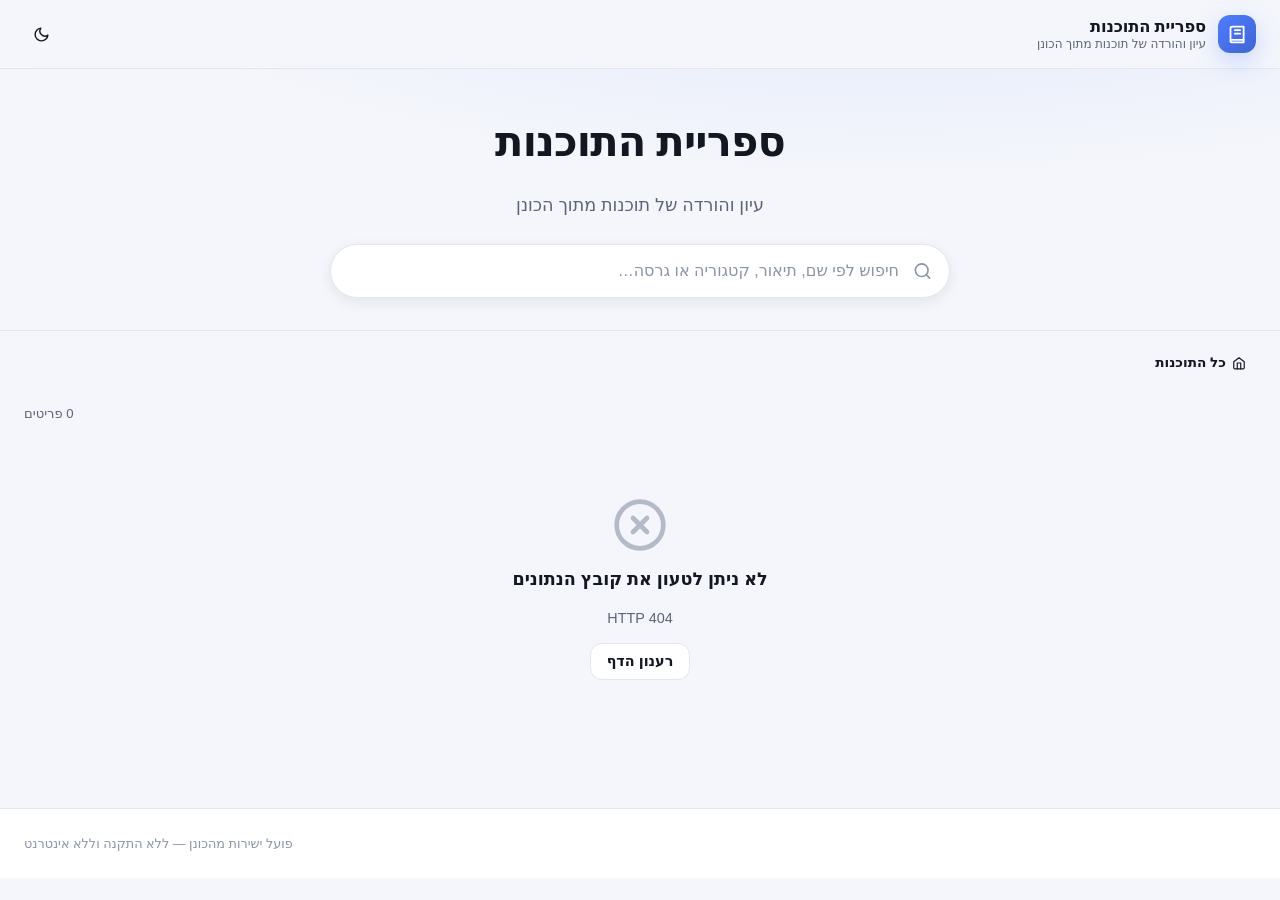
==== app/index.html @ 56401ef3 "Desktop app: single exe + auto-created data folder (Tauri)" ====
<!DOCTYPE html>
<html lang="he" dir="rtl">
  <head>
    <meta charset="utf-8" />
    <meta name="viewport" content="width=device-width, initial-scale=1" />
    <meta name="color-scheme" content="light dark" />
    <meta name="description" content="ספריית תוכנות להורדה — פועלת ישירות מהכונן, ללא התקנה וללא חיבור לאינטרנט." />
    <meta name="robots" content="noindex, nofollow" />

    <!-- The title is replaced at runtime from settings.appTitle. -->
    <title>ספריית התוכנות</title>

    <link rel="icon" href="assets/favicon.svg" type="image/svg+xml" />
    <link rel="stylesheet" href="css/base.css" />
    <link rel="stylesheet" href="css/components.css" />
    <link rel="stylesheet" href="css/app.css" />
  </head>

  <body>
    <a class="skip-link" href="#catalog">דילוג לתוכן הראשי</a>

    <header class="app-header">
      <div class="app-header__inner">
        <div class="brand">
          <div class="brand__mark" aria-hidden="true">
            <svg viewBox="0 0 24 24" fill="none" stroke="currentColor" stroke-width="2"
                 stroke-linecap="round" stroke-linejoin="round">
              <path d="M4 19.5V5a2 2 0 0 1 2-2h13v18H6a2 2 0 0 1-2-2Z" />
              <path d="M4 19.5A2 2 0 0 1 6 18h13" />
              <path d="M9 7h6" />
              <path d="M9 11h6" />
            </svg>
          </div>
          <div class="brand__text">
            <div class="brand__title" id="brand-title">ספריית התוכנות</div>
            <div class="brand__sub" id="brand-sub"></div>
          </div>
        </div>

        <div class="app-header__actions" id="header-actions"></div>
      </div>
    </header>

    <section class="hero">
      <div class="hero__inner">
        <h1 class="hero__title" id="hero-title">ספריית התוכנות</h1>
        <p class="hero__subtitle" id="hero-subtitle"></p>

        <div class="hero__contact" id="hero-contact" hidden></div>

        <div class="search" id="search" role="search">
          <svg class="search__icon" viewBox="0 0 24 24" fill="none" stroke="currentColor"
               stroke-width="2" stroke-linecap="round" stroke-linejoin="round" aria-hidden="true">
            <circle cx="11" cy="11" r="8" />
            <path d="m21 21-4.35-4.35" />
          </svg>

          <label class="sr-only" for="search-input">חיפוש תוכנה</label>
          <input
            class="search__input"
            id="search-input"
            type="search"
            autocomplete="off"
            spellcheck="false"
            placeholder="חיפוש לפי שם, תיאור, קטגוריה או גרסה…"
            aria-describedby="search-help"
          />
          <span class="sr-only" id="search-help">
            התוצאות מתעדכנות מיד עם ההקלדה. ניתן ללחוץ על מקש לוכסן כדי לעבור לשדה החיפוש.
          </span>

          <button class="search__clear" id="search-clear" type="button" aria-label="ניקוי החיפוש">
            <svg viewBox="0 0 24 24" fill="none" stroke="currentColor" stroke-width="2"
                 stroke-linecap="round" stroke-linejoin="round" aria-hidden="true">
              <path d="M18 6 6 18" />
              <path d="m6 6 12 12" />
            </svg>
          </button>
        </div>
      </div>
    </section>

    <nav class="breadcrumbs" id="breadcrumbs" aria-label="מיקום נוכחי"></nav>

    <div class="toolbar">
      <div class="filters" id="filters" hidden></div>
      <div class="toolbar__meta">
        <span id="item-count"></span>
      </div>
    </div>

    <main class="catalog" id="catalog" tabindex="-1">
      <div class="empty" id="loading">
        <svg class="empty__icon" viewBox="0 0 24 24" fill="none" stroke="currentColor"
             stroke-width="2" stroke-linecap="round" style="animation: spin 0.9s linear infinite"
             aria-hidden="true">
          <path d="M21 12a9 9 0 1 1-6.2-8.6" />
        </svg>
        <p class="empty__text">טוען את הספרייה…</p>
      </div>
    </main>

    <footer class="app-footer">
      <div class="app-footer__inner">
        <span id="last-update"></span>
        <span>פועל ישירות מהכונן — ללא התקנה וללא אינטרנט</span>
      </div>
    </footer>

    <!--
      SCRIPT ORDER MATTERS.
      These are classic scripts, not ES modules: a module <script> is fetched
      with CORS, and a page opened from file:// has an opaque origin, so the
      browser blocks it. Classic scripts have no such restriction. Each file
      registers itself on the USBLib namespace and depends only on files
      loaded above it. See js/core/namespace.js for the full rationale.

      window.USBLibDatabase is defined before this file even loads: the
      desktop app (src-tauri) injects it via an initialization_script that
      reads the external data/database.json beside the .exe. Nothing here
      needs to fetch or <script src> it.
    -->

    <script src="js/core/namespace.js"></script>
    <script src="js/core/logger.js"></script>
    <script src="js/core/utils.js"></script>
    <script src="js/core/paths.js"></script>
    <script src="js/core/filetypes.js"></script>
    <script src="js/core/schema.js"></script>
    <script src="js/core/db.js"></script>
    <script src="js/core/storage.js"></script>

    <script src="js/ui/dom.js"></script>
    <script src="js/ui/icons.js"></script>
    <script src="js/ui/toast.js"></script>
    <script src="js/ui/modal.js"></script>
    <script src="js/ui/theme.js"></script>

    <script src="js/app/search.js"></script>
    <script src="js/app/download.js"></script>
    <script src="js/app/cards.js"></script>
    <script src="js/app/details.js"></script>
    <script src="js/app/main.js"></script>
  </body>
</html>
---- app/css/base.css ----
/* ==========================================================================
   base.css — Design tokens, reset, typography, RTL foundations.
   Loaded first. Contains no component-specific rules.
   ========================================================================== */

/* --- Design tokens ------------------------------------------------------- */
:root {
  /* Accent is overwritten at runtime from settings.ui.accent (see theme.js). */
  --accent: #4f7cff;
  --accent-strong: #3b63e0;
  --accent-soft: rgba(79, 124, 255, 0.12);
  --accent-contrast: #ffffff;

  --ok: #1f9d55;
  --warn: #c2870a;
  --danger: #d64545;
  --danger-soft: rgba(214, 69, 69, 0.12);

  /* Light palette (default). Dark palette overrides below. */
  --bg: #f4f6fb;
  --bg-elevated: #ffffff;
  --surface: #ffffff;
  --surface-2: #f7f8fc;
  --surface-3: #eef1f8;
  --border: #e2e6f0;
  --border-strong: #cbd2e2;

  --text: #131722;
  --text-muted: #5c6478;
  --text-faint: #8b93a7;

  --shadow-sm: 0 1px 2px rgba(16, 24, 40, 0.05);
  --shadow-md: 0 4px 14px rgba(16, 24, 40, 0.08);
  --shadow-lg: 0 18px 44px rgba(16, 24, 40, 0.14);
  --shadow-accent: 0 8px 24px rgba(79, 124, 255, 0.28);

  --radius-sm: 8px;
  --radius-md: 12px;
  --radius-lg: 18px;
  --radius-xl: 24px;
  --radius-pill: 999px;

  --space-1: 4px;
  --space-2: 8px;
  --space-3: 12px;
  --space-4: 16px;
  --space-5: 24px;
  --space-6: 32px;
  --space-7: 48px;

  --font: "Segoe UI", "Assistant", "Rubik", "Noto Sans Hebrew", "Arial Hebrew",
    Arial, system-ui, sans-serif;
  --font-mono: "Cascadia Mono", "Consolas", "Courier New", monospace;

  --ease: cubic-bezier(0.22, 0.61, 0.36, 1);
  --ease-out: cubic-bezier(0.16, 1, 0.3, 1);
  --dur-fast: 120ms;
  --dur: 200ms;
  --dur-slow: 320ms;

  --header-h: 68px;
  --content-max: 1360px;

  color-scheme: light;
}

[data-theme="dark"] {
  --bg: #0d1017;
  --bg-elevated: #151a23;
  --surface: #161b25;
  --surface-2: #1c222e;
  --surface-3: #232a38;
  --border: #262e3d;
  --border-strong: #38425a;

  --text: #e9edf5;
  --text-muted: #9aa4b8;
  --text-faint: #6c7689;

  --shadow-sm: 0 1px 2px rgba(0, 0, 0, 0.4);
  --shadow-md: 0 4px 14px rgba(0, 0, 0, 0.45);
  --shadow-lg: 0 18px 44px rgba(0, 0, 0, 0.6);

  color-scheme: dark;
}

/* --- Reset --------------------------------------------------------------- */
*,
*::before,
*::after {
  box-sizing: border-box;
}

html,
body {
  margin: 0;
  padding: 0;
}

/**
 * The `hidden` attribute must actually hide.
 *
 * The UA stylesheet's `[hidden] { display: none }` has specificity (0,1,0),
 * so ANY class rule that sets `display` silently defeats it — .gate,
 * .filters, .btn and .field all would. Everything in this app toggles
 * visibility through Dom.setHidden(), so this rule is what makes that work,
 * and it is the reason no component needs its own `[hidden]` override.
 */
[hidden] {
  display: none !important;
}

html {
  -webkit-text-size-adjust: 100%;
}

body {
  font-family: var(--font);
  font-size: 15px;
  line-height: 1.6;
  background: var(--bg);
  color: var(--text);
  min-height: 100vh;
  transition: background var(--dur) var(--ease), color var(--dur) var(--ease);
}

h1,
h2,
h3,
h4,
h5,
h6,
p,
figure,
ul,
ol {
  margin: 0;
}

ul,
ol {
  padding: 0;
  list-style: none;
}

img,
svg,
video {
  display: block;
  max-width: 100%;
}

button,
input,
select,
textarea {
  font: inherit;
  color: inherit;
}

button {
  cursor: pointer;
  background: none;
  border: none;
  padding: 0;
}

a {
  color: var(--accent);
  text-decoration: none;
}

a:hover {
  text-decoration: underline;
}

/* --- Typography ---------------------------------------------------------- */
h1 {
  font-size: 1.6rem;
  font-weight: 700;
  letter-spacing: -0.01em;
}
h2 {
  font-size: 1.25rem;
  font-weight: 700;
}
h3 {
  font-size: 1.05rem;
  font-weight: 600;
}

/* Hebrew text sits slightly lower than Latin in most system fonts; a small
   line-height bump keeps mixed Hebrew/Latin lines from looking cramped. */
:lang(he) {
  line-height: 1.65;
}

code,
kbd,
.mono {
  font-family: var(--font-mono);
  font-size: 0.85em;
  direction: ltr;
  unicode-bidi: embed;
}

/* --- RTL foundations ----------------------------------------------------- */
/* The document is dir="rtl"; logical properties handle mirroring everywhere.
   These helpers pin content that must stay LTR (paths, versions, numbers). */
.ltr {
  direction: ltr;
  unicode-bidi: embed;
  text-align: left;
}

.nowrap {
  white-space: nowrap;
}

.truncate {
  overflow: hidden;
  text-overflow: ellipsis;
  white-space: nowrap;
}

.clamp-2 {
  display: -webkit-box;
  -webkit-line-clamp: 2;
  -webkit-box-orient: vertical;
  overflow: hidden;
}

.clamp-3 {
  display: -webkit-box;
  -webkit-line-clamp: 3;
  -webkit-box-orient: vertical;
  overflow: hidden;
}

/* --- Accessibility ------------------------------------------------------- */
:focus-visible {
  outline: 3px solid var(--accent);
  outline-offset: 2px;
  border-radius: var(--radius-sm);
}

/* Never remove focus rings wholesale — only for pointer users on elements
   that already show a hover affordance. */
:focus:not(:focus-visible) {
  outline: none;
}

.sr-only {
  position: absolute;
  width: 1px;
  height: 1px;
  padding: 0;
  margin: -1px;
  overflow: hidden;
  clip: rect(0 0 0 0);
  white-space: nowrap;
  border: 0;
}

.skip-link {
  position: absolute;
  inset-inline-start: var(--space-4);
  top: -100px;
  z-index: 200;
  background: var(--accent);
  color: var(--accent-contrast);
  padding: var(--space-3) var(--space-5);
  border-radius: var(--radius-md);
  font-weight: 600;
  transition: top var(--dur) var(--ease);
}

.skip-link:focus {
  top: var(--space-4);
  text-decoration: none;
}

/* --- Motion preferences -------------------------------------------------- */
@media (prefers-reduced-motion: reduce) {
  *,
  *::before,
  *::after {
    animation-duration: 0.001ms !important;
    animation-iteration-count: 1 !important;
    transition-duration: 0.001ms !important;
    scroll-behavior: auto !important;
  }
}

/* --- Scrollbars ---------------------------------------------------------- */
* {
  scrollbar-width: thin;
  scrollbar-color: var(--border-strong) transparent;
}

*::-webkit-scrollbar {
  width: 10px;
  height: 10px;
}

*::-webkit-scrollbar-track {
  background: transparent;
}

*::-webkit-scrollbar-thumb {
  background: var(--border-strong);
  border-radius: var(--radius-pill);
  border: 2px solid transparent;
  background-clip: content-box;
}

*::-webkit-scrollbar-thumb:hover {
  background: var(--text-faint);
  background-clip: content-box;
}

/* --- Shared animations --------------------------------------------------- */
@keyframes fade-in {
  from {
    opacity: 0;
  }
  to {
    opacity: 1;
  }
}

@keyframes rise-in {
  from {
    opacity: 0;
    transform: translateY(10px);
  }
  to {
    opacity: 1;
    transform: none;
  }
}

@keyframes pop-in {
  from {
    opacity: 0;
    transform: translateY(12px) scale(0.97);
  }
  to {
    opacity: 1;
    transform: none;
  }
}

@keyframes spin {
  to {
    transform: rotate(360deg);
  }
}

@keyframes shimmer {
  from {
    background-position: 200% 0;
  }
  to {
    background-position: -200% 0;
  }
}
---- app/css/components.css ----
/* ==========================================================================
   components.css — Reusable UI primitives shared by index.html and admin.html.
   Anything used by exactly one page belongs in app.css / admin.css instead.
   ========================================================================== */

/* --- Buttons ------------------------------------------------------------- */
.btn {
  display: inline-flex;
  align-items: center;
  justify-content: center;
  gap: var(--space-2);
  padding: 9px 16px;
  border-radius: var(--radius-md);
  border: 1px solid var(--border);
  background: var(--surface);
  color: var(--text);
  font-weight: 600;
  font-size: 0.9rem;
  line-height: 1.2;
  white-space: nowrap;
  transition: background var(--dur-fast) var(--ease),
    border-color var(--dur-fast) var(--ease), transform var(--dur-fast) var(--ease),
    box-shadow var(--dur-fast) var(--ease), opacity var(--dur-fast) var(--ease);
}

.btn:hover {
  background: var(--surface-2);
  border-color: var(--border-strong);
}

.btn:active {
  transform: translateY(1px);
}

.btn:disabled,
.btn[aria-disabled="true"] {
  opacity: 0.5;
  pointer-events: none;
}

.btn svg {
  width: 17px;
  height: 17px;
  flex: none;
}

.btn--primary {
  background: var(--accent);
  border-color: var(--accent);
  color: var(--accent-contrast);
  box-shadow: var(--shadow-sm);
}

.btn--primary:hover {
  background: var(--accent-strong);
  border-color: var(--accent-strong);
  box-shadow: var(--shadow-accent);
}

.btn--ghost {
  background: transparent;
  border-color: transparent;
}

.btn--ghost:hover {
  background: var(--surface-3);
  border-color: transparent;
}

.btn--danger {
  color: var(--danger);
  border-color: var(--border);
}

.btn--danger:hover {
  background: var(--danger-soft);
  border-color: var(--danger);
}

.btn--lg {
  padding: 13px 26px;
  font-size: 1rem;
  border-radius: var(--radius-lg);
}

.btn--lg svg {
  width: 19px;
  height: 19px;
}

.btn--icon {
  padding: 8px;
  border-radius: var(--radius-md);
}

.btn--block {
  width: 100%;
}

.btn--loading {
  pointer-events: none;
  opacity: 0.75;
}

.btn--loading svg:first-child {
  animation: spin 0.8s linear infinite;
}

/* --- Form controls ------------------------------------------------------- */
.field {
  display: flex;
  flex-direction: column;
  gap: var(--space-2);
  min-width: 0;
}

.field__label {
  font-size: 0.82rem;
  font-weight: 600;
  color: var(--text-muted);
}

.field__hint {
  font-size: 0.76rem;
  color: var(--text-faint);
  line-height: 1.5;
}

.field__error {
  font-size: 0.78rem;
  color: var(--danger);
  font-weight: 600;
}

.input,
.textarea,
.select {
  width: 100%;
  padding: 10px 13px;
  border-radius: var(--radius-md);
  border: 1px solid var(--border);
  background: var(--surface);
  color: var(--text);
  font-size: 0.92rem;
  transition: border-color var(--dur-fast) var(--ease),
    box-shadow var(--dur-fast) var(--ease), background var(--dur-fast) var(--ease);
}

.input::placeholder,
.textarea::placeholder {
  color: var(--text-faint);
}

.input:hover,
.textarea:hover,
.select:hover {
  border-color: var(--border-strong);
}

.input:focus,
.textarea:focus,
.select:focus {
  outline: none;
  border-color: var(--accent);
  box-shadow: 0 0 0 3px var(--accent-soft);
}

.input[aria-invalid="true"] {
  border-color: var(--danger);
}

.textarea {
  resize: vertical;
  min-height: 96px;
  line-height: 1.6;
}

.select {
  appearance: none;
  padding-inline-end: 34px;
  background-image: url("data:image/svg+xml,%3Csvg xmlns='http://www.w3.org/2000/svg' viewBox='0 0 24 24' fill='none' stroke='%238b93a7' stroke-width='2.2' stroke-linecap='round' stroke-linejoin='round'%3E%3Cpath d='m6 9 6 6 6-6'/%3E%3C/svg%3E");
  background-repeat: no-repeat;
  background-size: 16px;
  background-position: left 11px center;
}

.switch {
  display: inline-flex;
  align-items: center;
  gap: var(--space-3);
  cursor: pointer;
  user-select: none;
}

.switch input {
  position: absolute;
  opacity: 0;
  width: 0;
  height: 0;
}

.switch__track {
  width: 42px;
  height: 24px;
  border-radius: var(--radius-pill);
  background: var(--surface-3);
  border: 1px solid var(--border-strong);
  position: relative;
  flex: none;
  transition: background var(--dur) var(--ease), border-color var(--dur) var(--ease);
}

.switch__track::after {
  content: "";
  position: absolute;
  top: 2px;
  inset-inline-start: 2px;
  width: 18px;
  height: 18px;
  border-radius: 50%;
  background: var(--surface);
  box-shadow: var(--shadow-sm);
  transition: transform var(--dur) var(--ease-out);
}

.switch input:checked + .switch__track {
  background: var(--accent);
  border-color: var(--accent);
}

/* RTL: the knob travels toward the inline-end, i.e. to the left. */
.switch input:checked + .switch__track::after {
  transform: translateX(-18px);
}

[dir="ltr"] .switch input:checked + .switch__track::after {
  transform: translateX(18px);
}

.switch input:focus-visible + .switch__track {
  outline: 3px solid var(--accent);
  outline-offset: 2px;
}

.switch__label {
  font-size: 0.9rem;
  font-weight: 500;
}

/* --- Badges & chips ------------------------------------------------------ */
.badge {
  display: inline-flex;
  align-items: center;
  gap: 5px;
  padding: 3px 9px;
  border-radius: var(--radius-pill);
  font-size: 0.71rem;
  font-weight: 700;
  letter-spacing: 0.01em;
  background: var(--surface-3);
  color: var(--text-muted);
  white-space: nowrap;
}

.badge svg {
  width: 12px;
  height: 12px;
}

.badge--new {
  background: linear-gradient(135deg, var(--accent), var(--accent-strong));
  color: var(--accent-contrast);
  box-shadow: var(--shadow-sm);
}

.badge--hidden {
  background: var(--danger-soft);
  color: var(--danger);
}

.badge--missing {
  background: rgba(194, 135, 10, 0.14);
  color: var(--warn);
}

.badge--type {
  font-family: var(--font-mono);
  font-size: 0.68rem;
  text-transform: uppercase;
}

.chip {
  display: inline-flex;
  align-items: center;
  gap: 6px;
  padding: 6px 13px;
  border-radius: var(--radius-pill);
  border: 1px solid var(--border);
  background: var(--surface);
  color: var(--text-muted);
  font-size: 0.83rem;
  font-weight: 600;
  transition: all var(--dur-fast) var(--ease);
}

.chip:hover {
  border-color: var(--border-strong);
  color: var(--text);
}

.chip[aria-pressed="true"] {
  background: var(--accent);
  border-color: var(--accent);
  color: var(--accent-contrast);
}

/* --- Cards / panels ------------------------------------------------------ */
.panel {
  background: var(--surface);
  border: 1px solid var(--border);
  border-radius: var(--radius-lg);
  box-shadow: var(--shadow-sm);
}

.panel__head {
  display: flex;
  align-items: center;
  justify-content: space-between;
  gap: var(--space-4);
  padding: var(--space-4) var(--space-5);
  border-bottom: 1px solid var(--border);
  flex-wrap: wrap;
}

.panel__title {
  font-size: 1rem;
  font-weight: 700;
}

.panel__body {
  padding: var(--space-5);
}

/* --- Modal --------------------------------------------------------------- */
.modal-root {
  position: fixed;
  inset: 0;
  z-index: 100;
  display: none;
}

.modal-root.is-open {
  display: block;
}

.modal__backdrop {
  position: absolute;
  inset: 0;
  background: rgba(9, 12, 20, 0.55);
  backdrop-filter: blur(3px);
  animation: fade-in var(--dur) var(--ease);
}

.modal__dialog {
  position: relative;
  margin: 5vh auto;
  width: min(760px, calc(100% - 2 * var(--space-4)));
  max-height: 90vh;
  display: flex;
  flex-direction: column;
  background: var(--bg-elevated);
  border: 1px solid var(--border);
  border-radius: var(--radius-xl);
  box-shadow: var(--shadow-lg);
  overflow: hidden;
  animation: pop-in var(--dur-slow) var(--ease-out);
}

.modal__dialog--wide {
  width: min(1020px, calc(100% - 2 * var(--space-4)));
}

.modal__dialog--narrow {
  width: min(460px, calc(100% - 2 * var(--space-4)));
}

.modal__head {
  display: flex;
  align-items: center;
  justify-content: space-between;
  gap: var(--space-4);
  padding: var(--space-4) var(--space-5);
  border-bottom: 1px solid var(--border);
  flex: none;
}

.modal__title {
  font-size: 1.05rem;
  font-weight: 700;
}

.modal__body {
  padding: var(--space-5);
  overflow-y: auto;
  flex: 1;
}

.modal__foot {
  display: flex;
  align-items: center;
  justify-content: flex-start;
  gap: var(--space-3);
  padding: var(--space-4) var(--space-5);
  border-top: 1px solid var(--border);
  background: var(--surface-2);
  flex: none;
  flex-wrap: wrap;
}

.modal__foot .spacer {
  margin-inline-start: auto;
}

/* --- Toasts -------------------------------------------------------------- */
.toast-root {
  position: fixed;
  bottom: var(--space-5);
  inset-inline-start: var(--space-5);
  z-index: 150;
  display: flex;
  flex-direction: column;
  gap: var(--space-2);
  pointer-events: none;
  max-width: min(420px, calc(100vw - 2 * var(--space-5)));
}

.toast {
  display: flex;
  align-items: flex-start;
  gap: var(--space-3);
  padding: 12px 16px;
  border-radius: var(--radius-md);
  background: var(--bg-elevated);
  border: 1px solid var(--border);
  border-inline-start: 3px solid var(--text-faint);
  box-shadow: var(--shadow-lg);
  font-size: 0.88rem;
  font-weight: 500;
  pointer-events: auto;
  animation: pop-in var(--dur) var(--ease-out);
}

.toast.is-leaving {
  animation: fade-in var(--dur) var(--ease) reverse forwards;
}

.toast--success {
  border-inline-start-color: var(--ok);
}
.toast--error {
  border-inline-start-color: var(--danger);
}
.toast--warn {
  border-inline-start-color: var(--warn);
}
.toast--info {
  border-inline-start-color: var(--accent);
}

.toast svg {
  width: 18px;
  height: 18px;
  flex: none;
  margin-top: 2px;
}

.toast--success svg {
  color: var(--ok);
}
.toast--error svg {
  color: var(--danger);
}
.toast--warn svg {
  color: var(--warn);
}
.toast--info svg {
  color: var(--accent);
}

/* --- Empty / error states ------------------------------------------------ */
.empty {
  display: flex;
  flex-direction: column;
  align-items: center;
  justify-content: center;
  gap: var(--space-3);
  padding: var(--space-7) var(--space-5);
  text-align: center;
  color: var(--text-muted);
  animation: rise-in var(--dur-slow) var(--ease-out);
}

.empty__icon {
  width: 56px;
  height: 56px;
  color: var(--text-faint);
  opacity: 0.6;
}

.empty__title {
  font-size: 1.1rem;
  font-weight: 700;
  color: var(--text);
}

.empty__text {
  font-size: 0.9rem;
  max-width: 46ch;
  line-height: 1.7;
}

/* --- Inline notices ------------------------------------------------------ */
.notice {
  display: flex;
  align-items: flex-start;
  gap: var(--space-3);
  padding: var(--space-3) var(--space-4);
  border-radius: var(--radius-md);
  font-size: 0.85rem;
  line-height: 1.6;
  border: 1px solid var(--border);
  background: var(--surface-2);
}

.notice svg {
  width: 17px;
  height: 17px;
  flex: none;
  margin-top: 3px;
}

.notice--warn {
  border-color: rgba(194, 135, 10, 0.4);
  background: rgba(194, 135, 10, 0.08);
}

.notice--warn svg {
  color: var(--warn);
}

.notice--danger {
  border-color: rgba(214, 69, 69, 0.4);
  background: var(--danger-soft);
}

.notice--danger svg {
  color: var(--danger);
}

.notice--info svg {
  color: var(--accent);
}

/* --- Progress ------------------------------------------------------------ */
.progress {
  height: 6px;
  border-radius: var(--radius-pill);
  background: var(--surface-3);
  overflow: hidden;
}

.progress__bar {
  height: 100%;
  width: 0;
  border-radius: inherit;
  background: linear-gradient(90deg, var(--accent), var(--accent-strong));
  transition: width var(--dur) var(--ease);
}

.progress--indeterminate .progress__bar {
  width: 40%;
  background: linear-gradient(
    90deg,
    transparent,
    var(--accent),
    transparent
  );
  background-size: 200% 100%;
  animation: shimmer 1.1s linear infinite;
}

/* --- Skeletons ----------------------------------------------------------- */
.skeleton {
  border-radius: var(--radius-md);
  background: linear-gradient(
    90deg,
    var(--surface-2) 25%,
    var(--surface-3) 37%,
    var(--surface-2) 63%
  );
  background-size: 400% 100%;
  animation: shimmer 1.4s ease-in-out infinite;
}
---- app/css/app.css ----
/* ==========================================================================
   app.css — Public catalog (index.html) only.
   ========================================================================== */

/* --- App shell ----------------------------------------------------------- */
.app-header {
  position: sticky;
  top: 0;
  z-index: 40;
  background: color-mix(in srgb, var(--bg) 82%, transparent);
  backdrop-filter: blur(14px) saturate(1.4);
  border-bottom: 1px solid var(--border);
}

/* color-mix is widely supported in Chromium/Firefox, but fall back to a
   solid background anywhere it is not so the header never turns invisible. */
@supports not (background: color-mix(in srgb, red 50%, blue)) {
  .app-header {
    background: var(--bg);
  }
}

.app-header__inner {
  max-width: var(--content-max);
  margin: 0 auto;
  padding: 0 var(--space-5);
  height: var(--header-h);
  display: flex;
  align-items: center;
  gap: var(--space-4);
}

.brand {
  display: flex;
  align-items: center;
  gap: var(--space-3);
  min-width: 0;
}

.brand__mark {
  width: 38px;
  height: 38px;
  border-radius: var(--radius-md);
  background: linear-gradient(135deg, var(--accent), var(--accent-strong));
  color: var(--accent-contrast);
  display: grid;
  place-items: center;
  box-shadow: var(--shadow-accent);
  flex: none;
}

.brand__mark svg {
  width: 21px;
  height: 21px;
}

.brand__text {
  min-width: 0;
}

.brand__title {
  font-size: 1.02rem;
  font-weight: 700;
  letter-spacing: -0.01em;
  line-height: 1.25;
}

.brand__sub {
  font-size: 0.75rem;
  color: var(--text-muted);
  line-height: 1.25;
}

.app-header__actions {
  margin-inline-start: auto;
  display: flex;
  align-items: center;
  gap: var(--space-2);
}

/* --- Hero ---------------------------------------------------------------- */
.hero {
  position: relative;
  overflow: hidden;
  border-bottom: 1px solid var(--border);
  background:
    radial-gradient(
      1200px 380px at 70% -60%,
      var(--accent-soft),
      transparent 70%
    ),
    var(--bg);
}

.hero__inner {
  max-width: var(--content-max);
  margin: 0 auto;
  padding: var(--space-7) var(--space-5) var(--space-6);
  display: flex;
  flex-direction: column;
  align-items: center;
  gap: var(--space-5);
  text-align: center;
}

.hero__title {
  font-size: clamp(1.7rem, 4vw, 2.6rem);
  font-weight: 800;
  letter-spacing: -0.02em;
  line-height: 1.2;
  margin: 0;
  animation: rise-in var(--dur-slow) var(--ease-out);
}

.hero__subtitle {
  font-size: clamp(0.95rem, 1.6vw, 1.1rem);
  color: var(--text-muted);
  max-width: 62ch;
  animation: rise-in var(--dur-slow) var(--ease-out) 40ms backwards;
}

.hero__contact {
  display: flex;
  align-items: center;
  justify-content: center;
  gap: var(--space-2) var(--space-4);
  flex-wrap: wrap;
  animation: rise-in var(--dur-slow) var(--ease-out) 80ms backwards;
}

.contact-pill {
  display: inline-flex;
  align-items: center;
  gap: var(--space-2);
  padding: 7px 15px;
  border-radius: var(--radius-pill);
  background: var(--surface);
  border: 1px solid var(--border);
  box-shadow: var(--shadow-sm);
  font-size: 0.85rem;
  font-weight: 600;
  color: var(--text);
  transition: transform var(--dur-fast) var(--ease),
    box-shadow var(--dur-fast) var(--ease);
}

a.contact-pill:hover {
  text-decoration: none;
  transform: translateY(-1px);
  box-shadow: var(--shadow-md);
}

.contact-pill svg {
  width: 15px;
  height: 15px;
  color: var(--accent);
  flex: none;
}

.contact-pill__value {
  direction: ltr;
  unicode-bidi: embed;
}

/* --- Search -------------------------------------------------------------- */
.search {
  position: relative;
  width: min(620px, 100%);
  animation: rise-in var(--dur-slow) var(--ease-out) 120ms backwards;
}

.search__input {
  width: 100%;
  height: 54px;
  padding-inline: 50px 46px;
  border-radius: var(--radius-pill);
  border: 1px solid var(--border);
  background: var(--surface);
  font-size: 1rem;
  box-shadow: var(--shadow-md);
  transition: box-shadow var(--dur) var(--ease),
    border-color var(--dur) var(--ease), transform var(--dur) var(--ease);
}

.search__input::placeholder {
  color: var(--text-faint);
}

.search__input:focus {
  outline: none;
  border-color: var(--accent);
  box-shadow: var(--shadow-lg), 0 0 0 4px var(--accent-soft);
}

.search__input::-webkit-search-cancel-button {
  display: none;
}

.search__icon {
  position: absolute;
  inset-inline-start: 18px;
  top: 50%;
  transform: translateY(-50%);
  width: 19px;
  height: 19px;
  color: var(--text-faint);
  pointer-events: none;
}

.search__clear {
  position: absolute;
  inset-inline-end: 10px;
  top: 50%;
  transform: translateY(-50%);
  width: 32px;
  height: 32px;
  border-radius: 50%;
  display: grid;
  place-items: center;
  color: var(--text-faint);
  opacity: 0;
  pointer-events: none;
  transition: opacity var(--dur-fast) var(--ease),
    background var(--dur-fast) var(--ease);
}

.search__clear svg {
  width: 15px;
  height: 15px;
}

.search__clear:hover {
  background: var(--surface-3);
  color: var(--text);
}

.search.has-value .search__clear {
  opacity: 1;
  pointer-events: auto;
}

/* --- Toolbar ------------------------------------------------------------- */
.toolbar {
  max-width: var(--content-max);
  margin: 0 auto;
  padding: var(--space-5) var(--space-5) 0;
  display: flex;
  align-items: center;
  gap: var(--space-4);
  flex-wrap: wrap;
}

.filters {
  display: flex;
  align-items: center;
  gap: var(--space-2);
  flex-wrap: wrap;
  min-width: 0;
}

.toolbar__meta {
  margin-inline-start: auto;
  display: flex;
  align-items: center;
  gap: var(--space-3);
  font-size: 0.82rem;
  color: var(--text-muted);
  white-space: nowrap;
}

/* --- Breadcrumbs --------------------------------------------------------- */
.breadcrumbs {
  max-width: var(--content-max);
  margin: 0 auto;
  padding: var(--space-4) var(--space-5) 0;
  display: flex;
  align-items: center;
  gap: 2px;
  flex-wrap: wrap;
  font-size: 0.85rem;
}

.breadcrumbs:empty {
  display: none;
}

.crumb {
  display: inline-flex;
  align-items: center;
  gap: 6px;
  padding: 5px 10px;
  border-radius: var(--radius-sm);
  color: var(--text-muted);
  font-weight: 600;
  transition: background var(--dur-fast) var(--ease), color var(--dur-fast) var(--ease);
}

button.crumb:hover {
  background: var(--surface-3);
  color: var(--text);
}

.crumb[aria-current="page"] {
  color: var(--text);
  cursor: default;
}

.crumb svg {
  width: 14px;
  height: 14px;
}

.crumb-sep {
  color: var(--text-faint);
  display: grid;
  place-items: center;
}

.crumb-sep svg {
  width: 13px;
  height: 13px;
  /* The chevron asset points right; RTL breadcrumbs advance leftward. */
  transform: scaleX(-1);
}

[dir="ltr"] .crumb-sep svg {
  transform: none;
}

/* --- Grid ---------------------------------------------------------------- */
.catalog {
  max-width: var(--content-max);
  margin: 0 auto;
  padding: var(--space-5) var(--space-5) var(--space-7);
}

.section-title {
  display: flex;
  align-items: center;
  gap: var(--space-3);
  margin-bottom: var(--space-4);
  font-size: 0.82rem;
  font-weight: 700;
  color: var(--text-muted);
  letter-spacing: 0.04em;
}

.section-title::after {
  content: "";
  flex: 1;
  height: 1px;
  background: var(--border);
}

.grid {
  display: grid;
  grid-template-columns: repeat(auto-fill, minmax(268px, 1fr));
  gap: var(--space-4);
}

/* --- Card ---------------------------------------------------------------- */
.card {
  position: relative;
  display: flex;
  flex-direction: column;
  text-align: start;
  background: var(--surface);
  border: 1px solid var(--border);
  border-radius: var(--radius-lg);
  overflow: hidden;
  box-shadow: var(--shadow-sm);
  transition: transform var(--dur) var(--ease-out),
    box-shadow var(--dur) var(--ease-out), border-color var(--dur) var(--ease);
}

/* Only cards entering the grid for the first time animate. cards.js strips
   this class on animationend, so re-ordering during a search moves the node
   without replaying the entrance. */
.card--enter {
  animation: rise-in var(--dur-slow) var(--ease-out) backwards;
}

.card:hover {
  transform: translateY(-4px);
  box-shadow: var(--shadow-lg);
  border-color: var(--border-strong);
}

.card:focus-visible {
  outline: 3px solid var(--accent);
  outline-offset: 3px;
}

.card__media {
  position: relative;
  height: 128px;
  background: linear-gradient(140deg, var(--surface-2), var(--surface-3));
  display: grid;
  place-items: center;
  overflow: hidden;
  flex: none;
}

.card__thumb {
  width: 100%;
  height: 100%;
  object-fit: cover;
  transition: transform var(--dur-slow) var(--ease-out);
}

.card:hover .card__thumb {
  transform: scale(1.05);
}

.card__icon {
  width: 58px;
  height: 58px;
  border-radius: var(--radius-md);
  object-fit: contain;
  background: var(--surface);
  padding: 6px;
  box-shadow: var(--shadow-sm);
}

.card__glyph {
  width: 46px;
  height: 46px;
  color: var(--accent);
  opacity: 0.85;
  transition: transform var(--dur-slow) var(--ease-out);
}

.card:hover .card__glyph {
  transform: scale(1.08);
}

.card__badges {
  position: absolute;
  top: var(--space-3);
  inset-inline-start: var(--space-3);
  display: flex;
  gap: 6px;
  flex-wrap: wrap;
  z-index: 1;
}

.card__type {
  position: absolute;
  top: var(--space-3);
  inset-inline-end: var(--space-3);
  z-index: 1;
}

.card__body {
  padding: var(--space-4);
  display: flex;
  flex-direction: column;
  gap: 7px;
  flex: 1;
  min-width: 0;
}

.card__title {
  font-size: 0.98rem;
  font-weight: 700;
  line-height: 1.35;
  letter-spacing: -0.005em;
}

.card__desc {
  font-size: 0.83rem;
  color: var(--text-muted);
  line-height: 1.6;
  flex: 1;
}

.card__meta {
  display: flex;
  align-items: center;
  gap: var(--space-2);
  flex-wrap: wrap;
  font-size: 0.74rem;
  color: var(--text-faint);
  margin-top: 2px;
}

.card__meta-item {
  display: inline-flex;
  align-items: center;
  gap: 4px;
}

.card__meta-item svg {
  width: 12px;
  height: 12px;
}

.card__foot {
  display: flex;
  align-items: center;
  gap: var(--space-2);
  padding: var(--space-3) var(--space-4);
  border-top: 1px solid var(--border);
  background: var(--surface-2);
}

.card__foot .btn {
  flex: 1;
}

.card--folder .card__media {
  background: linear-gradient(140deg, var(--accent-soft), var(--surface-3));
}

/* --- Details modal ------------------------------------------------------- */
.details__hero {
  display: flex;
  align-items: center;
  gap: var(--space-4);
  padding-bottom: var(--space-4);
  border-bottom: 1px solid var(--border);
  margin-bottom: var(--space-4);
  flex-wrap: wrap;
}

.details__icon-wrap {
  width: 78px;
  height: 78px;
  border-radius: var(--radius-lg);
  background: linear-gradient(140deg, var(--surface-2), var(--surface-3));
  display: grid;
  place-items: center;
  flex: none;
  box-shadow: var(--shadow-sm);
  overflow: hidden;
}

.details__icon-wrap img {
  width: 100%;
  height: 100%;
  object-fit: contain;
  padding: 8px;
}

.details__icon-wrap svg {
  width: 40px;
  height: 40px;
  color: var(--accent);
}

.details__heading {
  min-width: 0;
  flex: 1;
  display: flex;
  flex-direction: column;
  gap: 6px;
}

.details__name {
  font-size: 1.3rem;
  font-weight: 800;
  letter-spacing: -0.015em;
  line-height: 1.3;
}

.details__tags {
  display: flex;
  align-items: center;
  gap: 6px;
  flex-wrap: wrap;
}

.details__banner {
  width: 100%;
  max-height: 260px;
  object-fit: cover;
  border-radius: var(--radius-lg);
  margin-bottom: var(--space-4);
  border: 1px solid var(--border);
}

.details__section {
  margin-bottom: var(--space-5);
}

.details__section:last-child {
  margin-bottom: 0;
}

.details__section-title {
  font-size: 0.78rem;
  font-weight: 700;
  color: var(--text-muted);
  letter-spacing: 0.04em;
  margin-bottom: var(--space-2);
}

.details__text {
  font-size: 0.92rem;
  line-height: 1.75;
  color: var(--text);
  white-space: pre-wrap;
  overflow-wrap: anywhere;
}

.details__specs {
  display: grid;
  grid-template-columns: repeat(auto-fit, minmax(150px, 1fr));
  gap: var(--space-3);
}

.spec {
  padding: var(--space-3);
  border-radius: var(--radius-md);
  background: var(--surface-2);
  border: 1px solid var(--border);
}

.spec__label {
  font-size: 0.72rem;
  color: var(--text-faint);
  font-weight: 600;
  margin-bottom: 3px;
}

.spec__value {
  font-size: 0.9rem;
  font-weight: 700;
  overflow-wrap: anywhere;
}

.details__path {
  font-size: 0.76rem;
  padding: var(--space-2) var(--space-3);
  background: var(--surface-2);
  border: 1px solid var(--border);
  border-radius: var(--radius-sm);
  color: var(--text-muted);
  overflow-x: auto;
  white-space: nowrap;
}

/* --- Footer -------------------------------------------------------------- */
.app-footer {
  border-top: 1px solid var(--border);
  background: var(--surface);
  margin-top: var(--space-6);
}

.app-footer__inner {
  max-width: var(--content-max);
  margin: 0 auto;
  padding: var(--space-5);
  display: flex;
  align-items: center;
  justify-content: space-between;
  gap: var(--space-4);
  flex-wrap: wrap;
  font-size: 0.8rem;
  color: var(--text-faint);
}

/* --- Responsive ---------------------------------------------------------- */
@media (max-width: 900px) {
  .grid {
    grid-template-columns: repeat(auto-fill, minmax(220px, 1fr));
  }
}

@media (max-width: 640px) {
  :root {
    --header-h: 60px;
  }

  .app-header__inner,
  .hero__inner,
  .toolbar,
  .catalog,
  .breadcrumbs,
  .app-footer__inner {
    padding-inline: var(--space-4);
  }

  .hero__inner {
    padding-top: var(--space-6);
  }

  .grid {
    grid-template-columns: repeat(auto-fill, minmax(158px, 1fr));
    gap: var(--space-3);
  }

  .card__media {
    height: 96px;
  }

  .card__body {
    padding: var(--space-3);
  }

  .card__foot {
    padding: var(--space-2) var(--space-3);
  }

  .brand__sub {
    display: none;
  }

  .toolbar__meta {
    width: 100%;
    margin-inline-start: 0;
  }

  .modal__dialog {
    margin: 0;
    width: 100%;
    max-height: 100vh;
    height: 100%;
    border-radius: 0;
    border: none;
  }

  .toast-root {
    inset-inline: var(--space-4);
    max-width: none;
  }
}
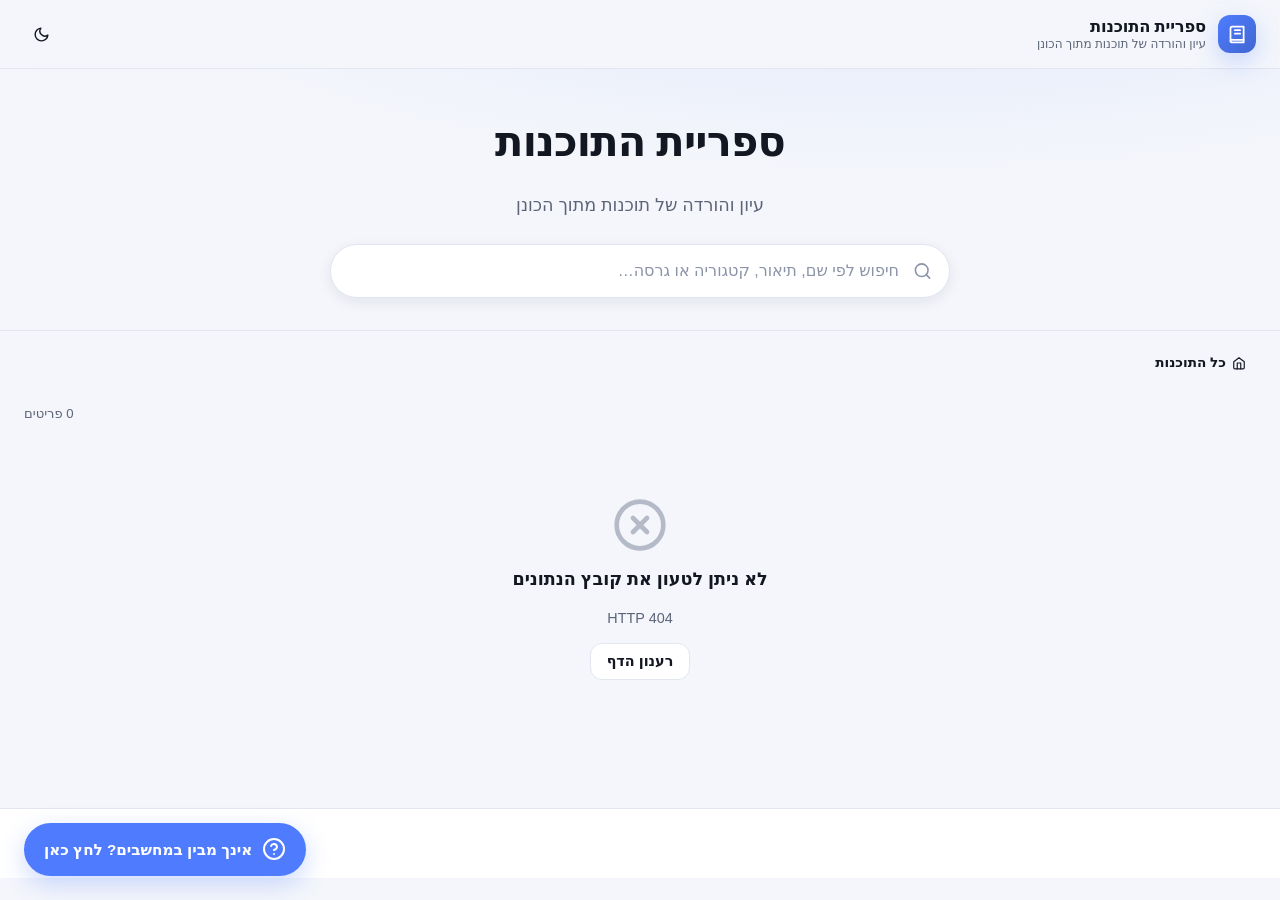
==== commit 1ff720ea: "כפתור עזרה למשתמש מתחיל + סריקה אוטומטית של תיקיית התוכנה במסך הניהול - app/js/app/help.js (חדש): כפ" ====
--- a/app/index.html
+++ b/app/index.html
@@ -140,6 +140,7 @@
     <script src="js/app/download.js"></script>
     <script src="js/app/cards.js"></script>
     <script src="js/app/details.js"></script>
+    <script src="js/app/help.js"></script>
     <script src="js/app/main.js"></script>
   </body>
 </html>
--- a/app/css/app.css
+++ b/app/css/app.css
@@ -667,6 +667,71 @@
   }
 }
 
+/* --- Floating help button -------------------------------------------------
+   A large, unmissable circular button for a visitor with zero computer
+   background. Deliberately not tucked into the header actions alongside the
+   theme toggle — it needs to read as "press this if you're stuck", not as
+   one more small icon among several. */
+.help-fab {
+  position: fixed;
+  bottom: var(--space-5);
+  inset-inline-end: var(--space-5);
+  z-index: 60;
+  display: flex;
+  align-items: center;
+  gap: 10px;
+  padding: 14px 20px;
+  border: none;
+  border-radius: var(--radius-pill);
+  background: var(--accent);
+  color: var(--accent-contrast);
+  font: inherit;
+  font-weight: 700;
+  font-size: 0.95rem;
+  cursor: pointer;
+  box-shadow: var(--shadow-accent);
+  transition: transform var(--dur) var(--ease-out), box-shadow var(--dur) var(--ease-out);
+}
+
+.help-fab:hover {
+  transform: translateY(-2px);
+  box-shadow: var(--shadow-lg), var(--shadow-accent);
+}
+
+.help-fab:focus-visible {
+  outline: 3px solid var(--accent);
+  outline-offset: 3px;
+}
+
+.help-fab__icon {
+  width: 24px;
+  height: 24px;
+  flex: none;
+}
+
+.help-fab__label {
+  white-space: nowrap;
+}
+
+@media (max-width: 640px) {
+  /* The label makes a wide pill that fights the search box for room on a
+     phone screen — collapse to an icon-only circle, the aria-label and
+     title still carry the full sentence for anyone using a screen reader. */
+  .help-fab {
+    padding: 14px;
+    border-radius: 50%;
+  }
+
+  .help-fab__label {
+    position: absolute;
+    width: 1px;
+    height: 1px;
+    overflow: hidden;
+    clip: rect(0 0 0 0);
+    white-space: nowrap;
+  }
+}
+
 @media (max-width: 640px) {
   :root {
     --header-h: 60px;
